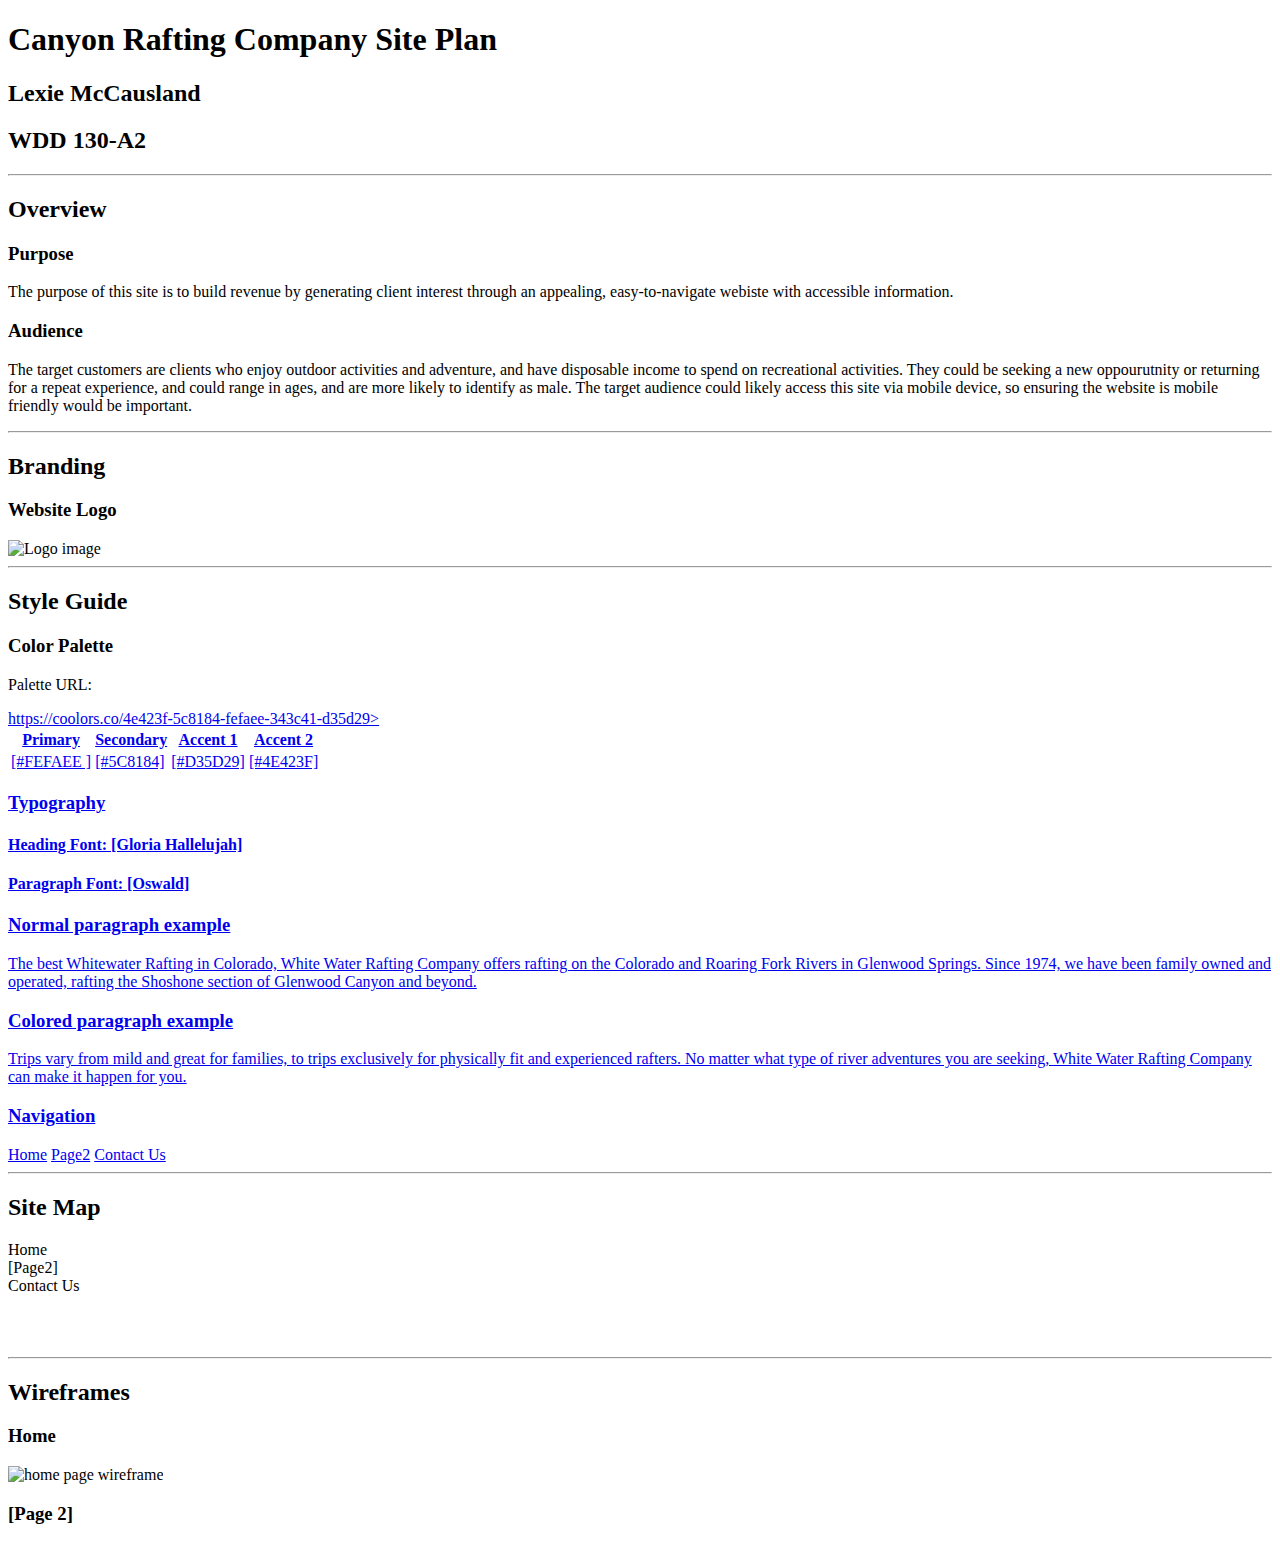
==== site-plan-rafting.html @ 2eac21ef "Update and rename site-plan.html FIX site plan html" ====
<!DOCTYPE html>
<html lang="en-us">

<head>
  <meta charset="utf-8" />
  <title>Site Plan</title>
  <link type="text/css" rel="stylesheet" href="styles/site-plan-rafting.css" />
</head>

<body>
  <header>
    <h1>Canyon Rafting Company Site Plan</h1>
    <h2>Lexie McCausland</h2>
    <h2>WDD 130-A2</h2>
    <!-- In the header above, add the name of your site, your name and class number. For example if you are in section 3 you would put WDD 130-03 -->
  </header>
  <main>
    <!-- ------------------------Steps 2-5------------------------------ -->
    <hr />
    <h2>Overview</h2>
    <h3>Purpose</h3>
    <p>The purpose of this site is to build revenue by generating client interest through an appealing, easy-to-navigate webiste with accessible information.
    </p>
    <!-- change this -->

    <h3>Audience</h3>
    <p>The target customers are clients who enjoy outdoor activities and adventure, and have disposable income to spend on recreational activities. 
        They could be seeking a new oppourutnity or returning for a repeat experience, and could range in ages, and are more likely to identify as male. 
        The target audience could likely access this site via mobile device, so ensuring the website is mobile friendly would be important. 
    </p>
    <!-- change this -->

    <hr />
    <h2>Branding</h2>
    <h3>Website Logo</h3>
    <!-- Replace this with some sort of logo for your site.  A logo can be as simple as the name of your site in a nice font :) -->
    <img src="/wwr\images\logoconcept.png" alt="Logo image" />
    <hr />
    <h2>Style Guide</h2>

    <!-- ------------------------Steps 6-9------------------------------ -->

    <h3>Color Palette</h3>
    <!--  The colors you choose for a website are one of the most important decisions you will make. Follow the instructions on the activity in Canvas then return and replace the color codes below with the hex color codes (the 6 digit numbers that show at the bottom of each color) for the colors you have chosen below.  You should have at least 2 colors but do not have to fill in all 4 if you do not need them.  -->

    <!-- Copy and paste the URL to your finished palette below. Replace the href value that is there with yours. Make sure to paste it into both the href value and the content text of the <a> tag -->
    <p>Palette URL:</p>
    <a href="https://coolors.co/4e423f-5c8184-fefaee-343c41-d35d29f"
      target="_blank">https://coolors.co/4e423f-5c8184-fefaee-343c41-d35d29>

    <table class="colors">
      <tr>
        <th>Primary</th>
        <th>Secondary</th>
        <th>Accent 1</th>
        <th>Accent 2</th>
      </tr>
      <!-- Replace the numbers in the boxes below with your hex color codes. Then switch to the site-plan.css file and change your colors there as well. -->
      <tr>
        <td class="primary">[#FEFAEE ]</td>
        <td class="secondary">[#5C8184]</td>
        <td class="accent1">[#D35D29]</td>
        <td class="accent2">[#4E423F]</td>
      </tr>
    </table>

    <!-- ------------------------Steps 10-12------------------------------ -->

    <h3>Typography</h3>
    <!-- Choose a font for your paragraphs (body copy) and headlines. What font(s) have you chosen? Think also about which of your colors above you might use for background and font colors. -->

    <h4>
      Heading Font: [Gloria Hallelujah]
      <!-- change this -->
    </h4>
    <h4>
      Paragraph Font: [Oswald]
      <!-- change this -->
    </h4>
    <h3>Normal paragraph example</h3>
    <p>
      The best Whitewater Rafting in Colorado, White Water Rafting Company
      offers rafting on the Colorado and Roaring Fork Rivers in Glenwood
      Springs. Since 1974, we have been family owned and operated, rafting the
      Shoshone section of Glenwood Canyon and beyond.
    </p>
    <h3>Colored paragraph example</h3>
    <p class="colored">
      Trips vary from mild and great for families, to trips exclusively for
      physically fit and experienced rafters. No matter what type of river
      adventures you are seeking, White Water Rafting Company can make it
      happen for you.
    </p>

    <!-- ------------------------Step 13------------------------------ -->

    <h3>Navigation</h3>
    <!-- Think about how you want your navigation bar to look. In the site-plan.css file change the colors to your colors to get the look you desire. -->
    <nav>
      <a href="#">Home</a>
      <a href="#">Page2</a>
      <a href="#">Contact Us</a>
    </nav>
    <hr />
    <h2>Site Map</h2>
    <div class="sitemap">
      <div class="sm-home">Home</div>
      <div class="sm-page2">
        [Page2]
        <!-- this page will have a name later -->
      </div>
      <div class="sm-page3">Contact Us</div>

      <div class="top">&nbsp;</div>
      <div class="left">&nbsp;</div>
      <div class="right">&nbsp;</div>
    </div>
    <hr />
    <h2>Wireframes</h2>
    <!-- Create an additional wireframe for your site. List it here below the Home page wireframe. -->

    <h3>Home</h3>

    <img src="https://byui-wdd.github.io/wdd130/rafting_images/wireframe_home.png" alt="home page wireframe" />

    <h3>[Page 2]</h3>

    <!-- <img src="#" alt="page 2 wireframe"> -->
  </main>
</body>

</html>
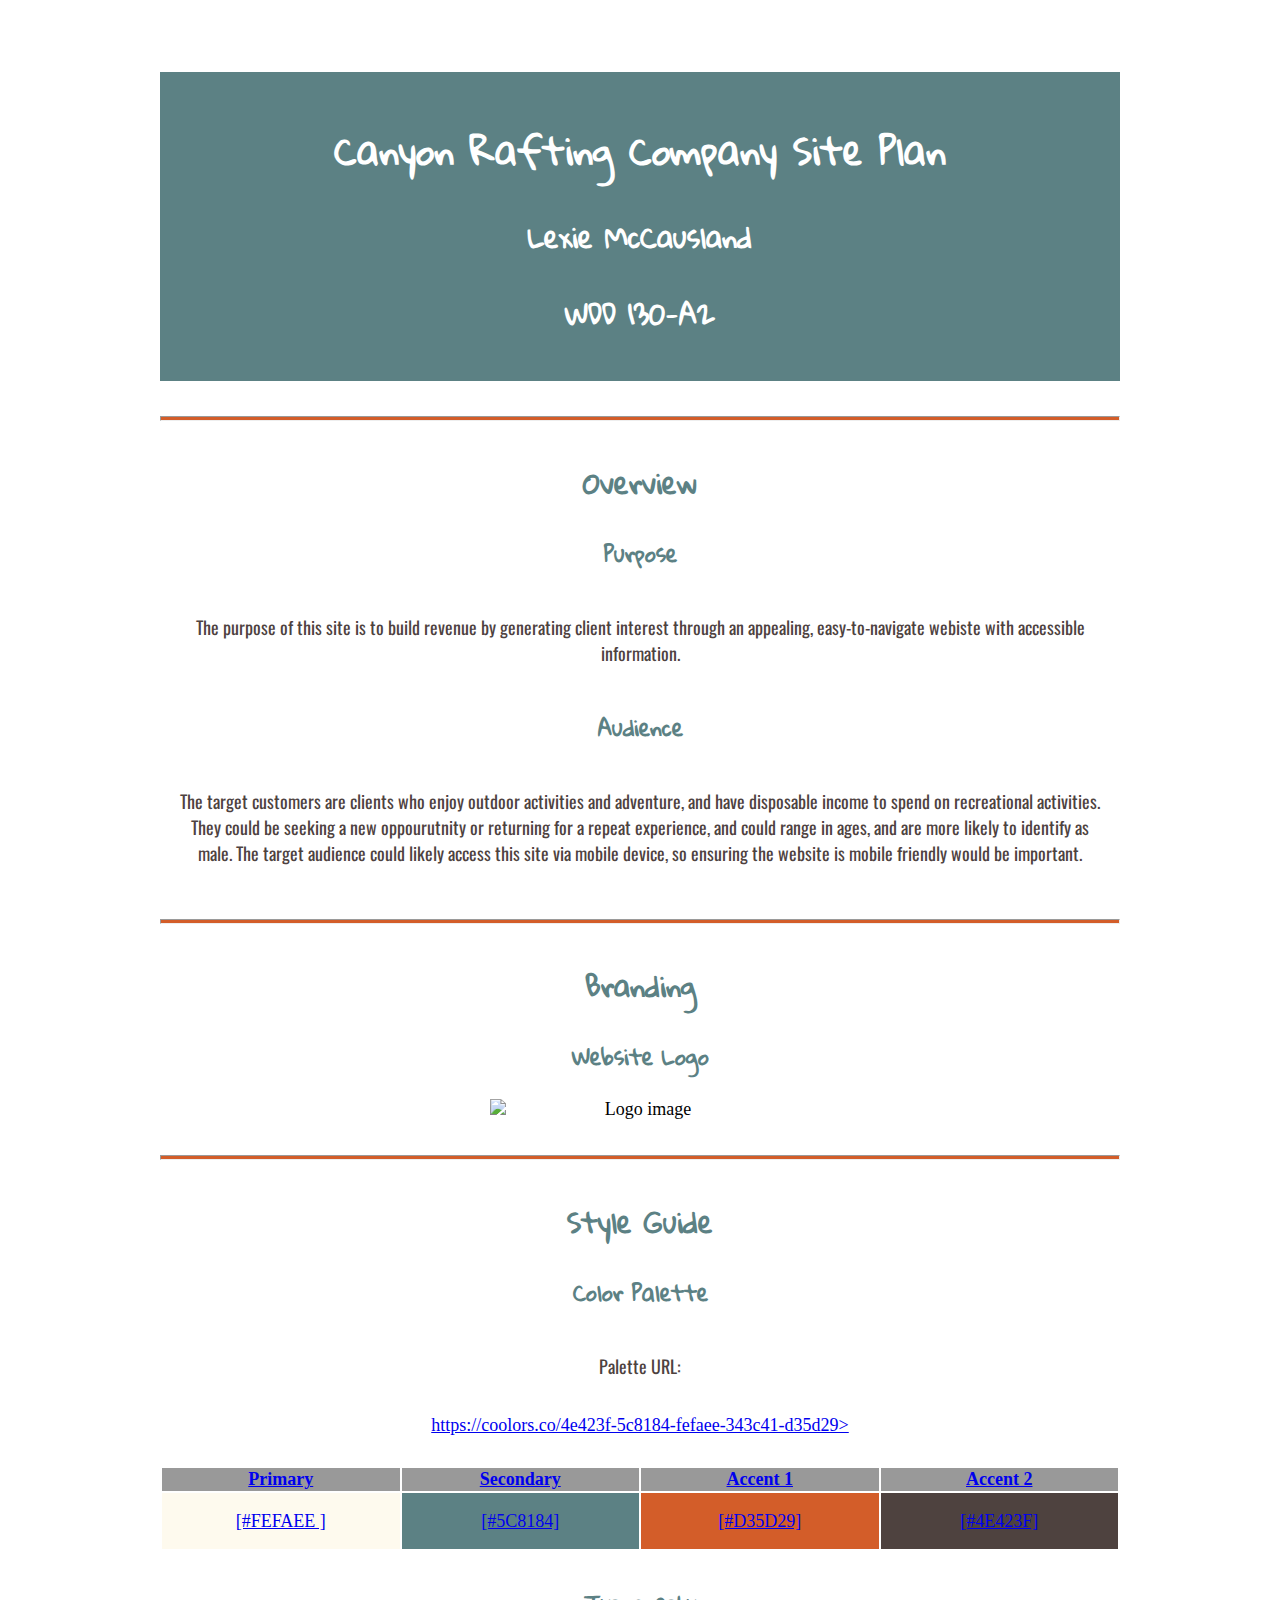
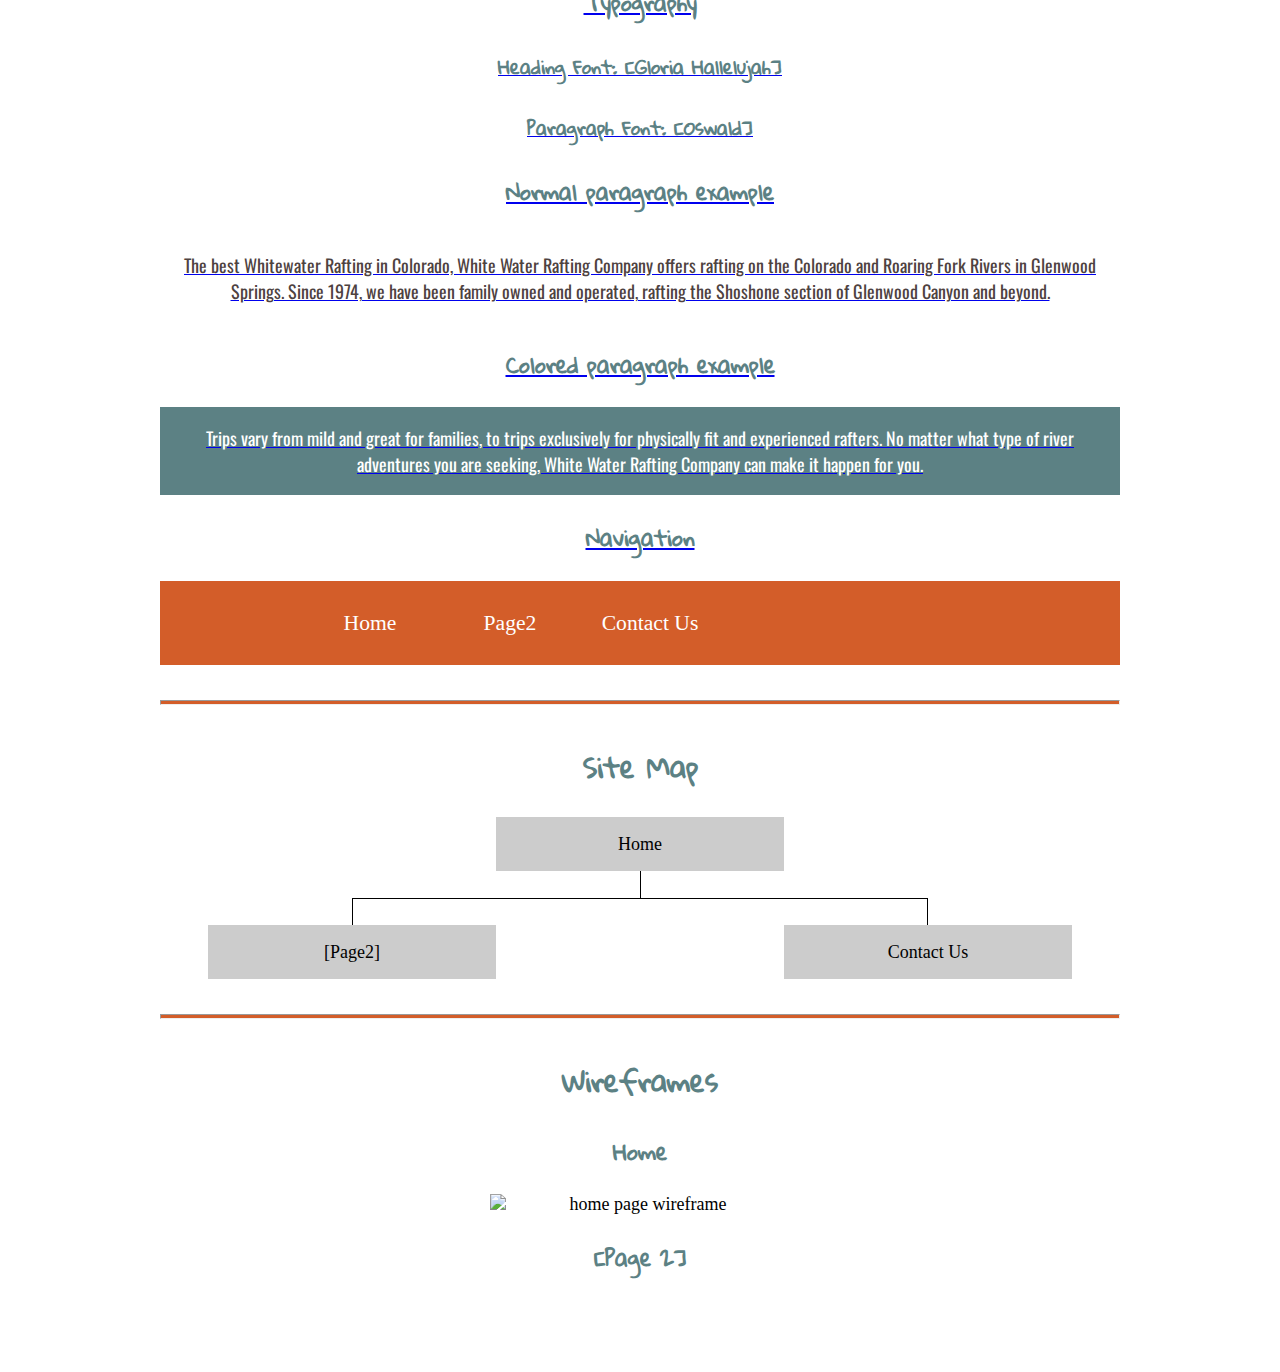
==== commit c282ef32: "Update site-plan-rafting.html fix css link" ====
--- a/site-plan-rafting.html
+++ b/site-plan-rafting.html
@@ -5,7 +5,7 @@
 <head>
   <meta charset="utf-8" />
   <title>Site Plan</title>
-  <link type="text/css" rel="stylesheet" href="styles/site-plan-rafting.css" />
+  <link type="text/css" rel="stylesheet" href="site-plan-rafting.css" />
 </head>
 
 <body>
--- a/site-plan-rafting.css
+++ b/site-plan-rafting.css
@@ -0,0 +1,165 @@
+
+/* if you are using any Google fonts change the font names below to your fonts. 
+Any spaces in your font name should be replaced with a +. 
+Fonts are separated by a & */
+@import url('https://fonts.googleapis.com/css2?family=Gloria+Hallelujah&family=Oswald:wght@200..700&display=swap');
+
+:root {
+  /* change the values below to your colors from your palette */
+  --primary-color:  #FEFAEE ;
+  --secondary-color:#5C8184 ;
+  --accent1-color: #D35D29;
+  --accent2-color: #4E423F;
+
+  /* change the values below to your chosen font(s) */
+  --heading-font: "Gloria Hallelujah";
+  --paragraph-font: Oswald, Helvetica, sans-serif;
+
+  /* these colors below should be chosen from among your palette colors above */
+  --headline-color-on-white:#5C8184  ;  /* headlines on a white background */ 
+  --headline-color-on-color: white; /* headlines on a colored background */ 
+  --paragraph-color-on-white: #4E423F ; /* paragraph text on a white background */ 
+  --paragraph-color-on-color: white; /* paragraph text on a colored background */ 
+  --paragraph-background-color: #5C8184  ;
+  --nav-link-color:white  ;
+  --nav-background-color: #D35D29;
+  --nav-hover-link-color: white;
+  --nav-hover-background-color: #5C8184 ;
+}
+
+
+/*  Look around below...but DON'T CHANGE ANYTHING! */
+
+body {
+  max-width: 960px;
+  margin: 0 auto;
+  padding: 4em;
+  font-size: 18px;
+  text-align: center;
+}
+img {
+  display: block;
+  margin: 0 auto;
+  max-width: 300px;
+}
+h1, h2, h3, h4, h5, h6 {
+  font-family: var(--heading-font);
+  color: var(--headline-color-on-white);
+}
+h2 {
+  text-align: center;
+}
+hr {
+  height: 3px;
+  margin: 35px 0;
+  background: var(--accent1-color);
+}
+header {
+  padding: 1em;
+  text-align: center;
+  color: var(--headline-color-on-color);
+  background-color: var(--paragraph-background-color);
+}
+header > h1, header > h2 {
+  color: var(--headline-color-on-color);
+}
+p {
+  font-family: var(--paragraph-font);
+  color: var(--paragraph-color-on-white);
+  padding: 1em;
+}
+.colors {
+  width: 100%;
+  min-width: 350px;
+  margin: 30px auto;
+  text-align: center;
+}
+.colors th {
+  background-color: #999;
+}
+.colors td{
+  width: 25%;
+  height: 3em;
+}
+.primary {
+  background-color: var(--primary-color);
+}
+.secondary {
+  background-color: var(--secondary-color);
+}
+.accent1 {
+  background-color: var(--accent1-color);
+}
+.accent2{
+  background-color: var(--accent2-color);
+}
+p.colored {
+  background-color: var(--paragraph-background-color);
+  color: var(--paragraph-color-on-color);
+}
+nav {
+  background-color: var(--nav-background-color);
+  line-height: 3em;
+  text-align: center;
+  font-size: 1.2em;
+}
+nav  {
+  list-style-type: none;
+  display: flex;
+}
+nav a {
+  padding:1em;
+  min-width: 120px;
+  text-decoration: none;
+  padding: 10px;
+}
+nav a:link, nav a:visited {
+  color: var(--nav-link-color);
+}
+nav a:hover {
+  color: var(--nav-hover-link-color);
+  background-color: var(--nav-hover-background-color);
+}
+.sitemap {
+  display: grid;
+  justify-content: center;
+
+  grid-template-columns: repeat(6, 15%);
+  grid-template-rows: 3em 1.5em 1.5em 3em;
+  grid-template-areas: ". . home home . ."
+    ". . . top . ."
+    ". left left right right ."
+    "page2 page2 . . page3 page3";
+}
+.sitemap > div {
+  text-align: center;
+}
+.sm-home {
+  grid-area: home;
+  background-color: #ccc;
+  line-height: 3em;
+}
+.sm-page2 {
+  grid-area: page2;
+  background-color: #ccc;
+  line-height: 3em;
+}
+.sm-page3 {
+  grid-area: page3;
+  background-color: #ccc;
+  line-height: 3em;
+}
+.top {
+  grid-area: top;
+  border-left: 1px solid;
+}
+.left {
+  grid-area: left;
+  border-top: 1px solid;
+  border-left: 1px solid;
+}
+.right {
+  grid-area: right;
+  border-top: 1px solid;
+  border-right: 1px solid;
+}
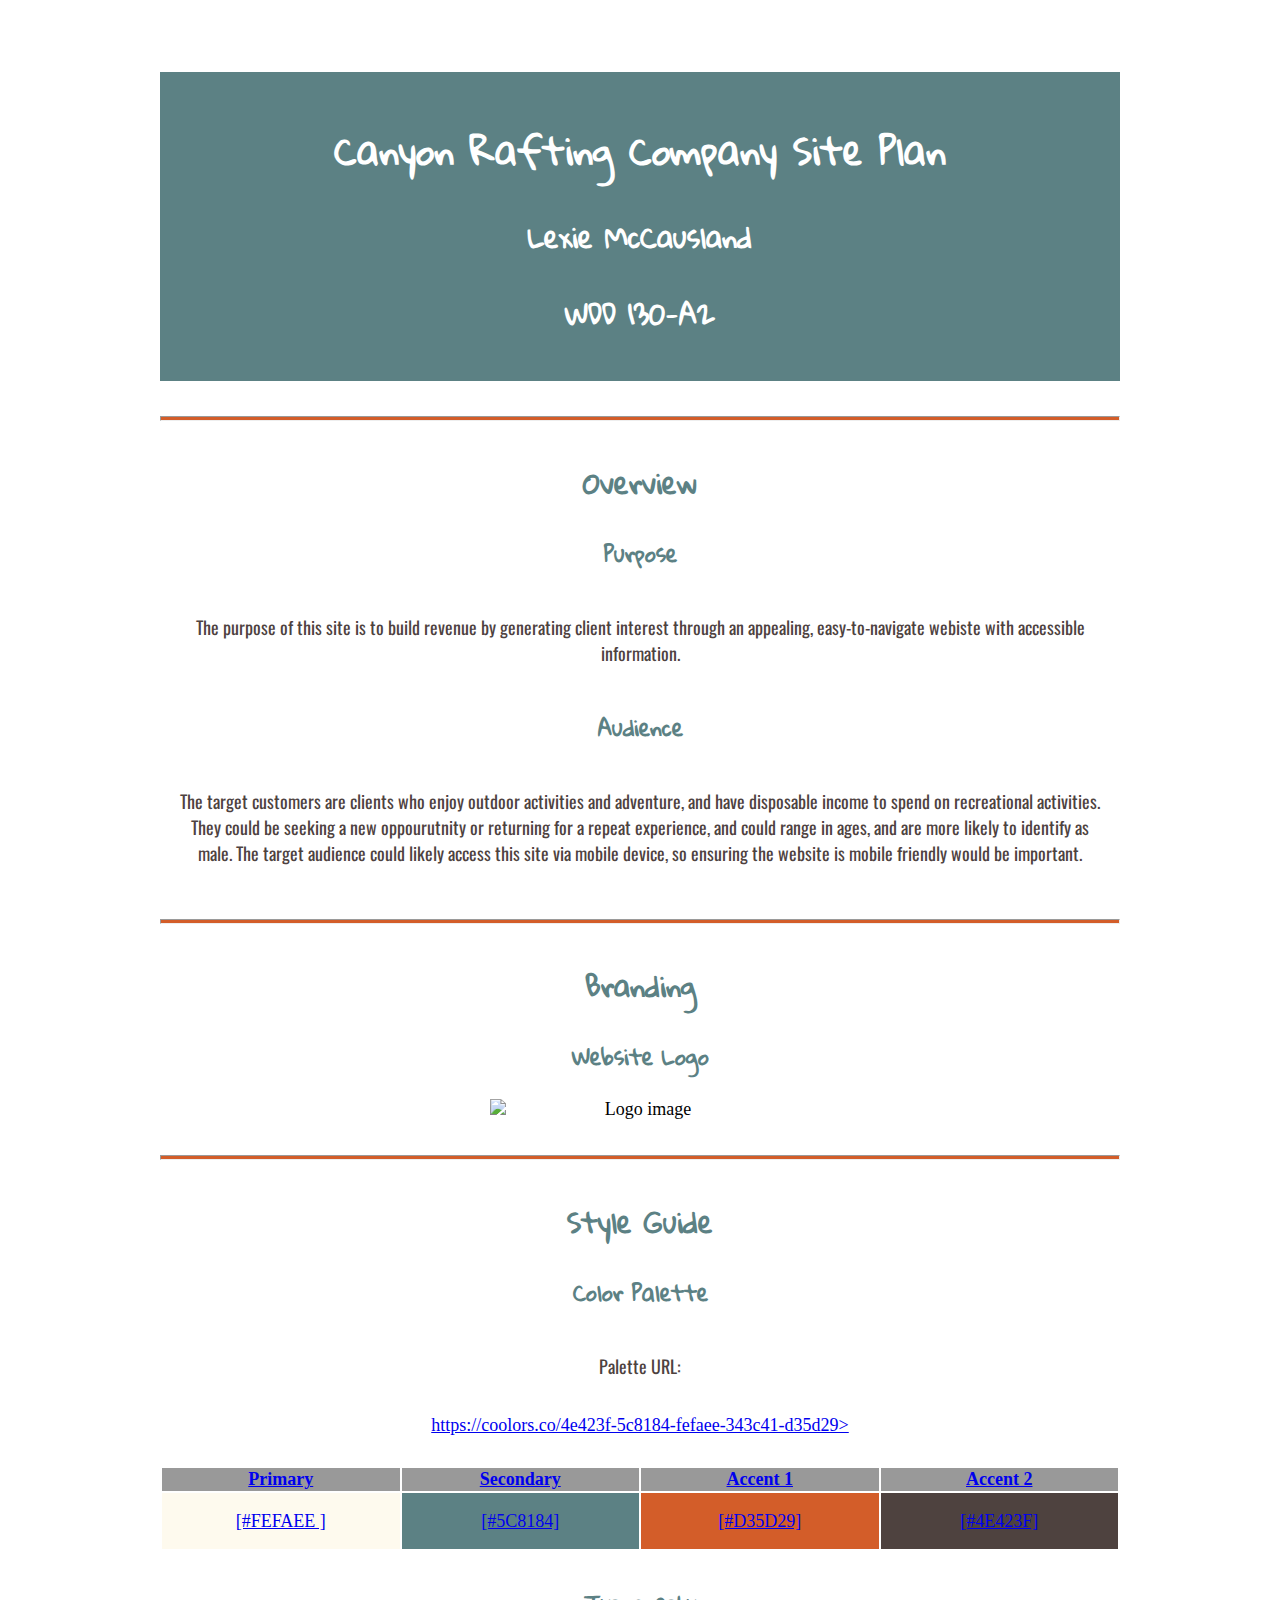
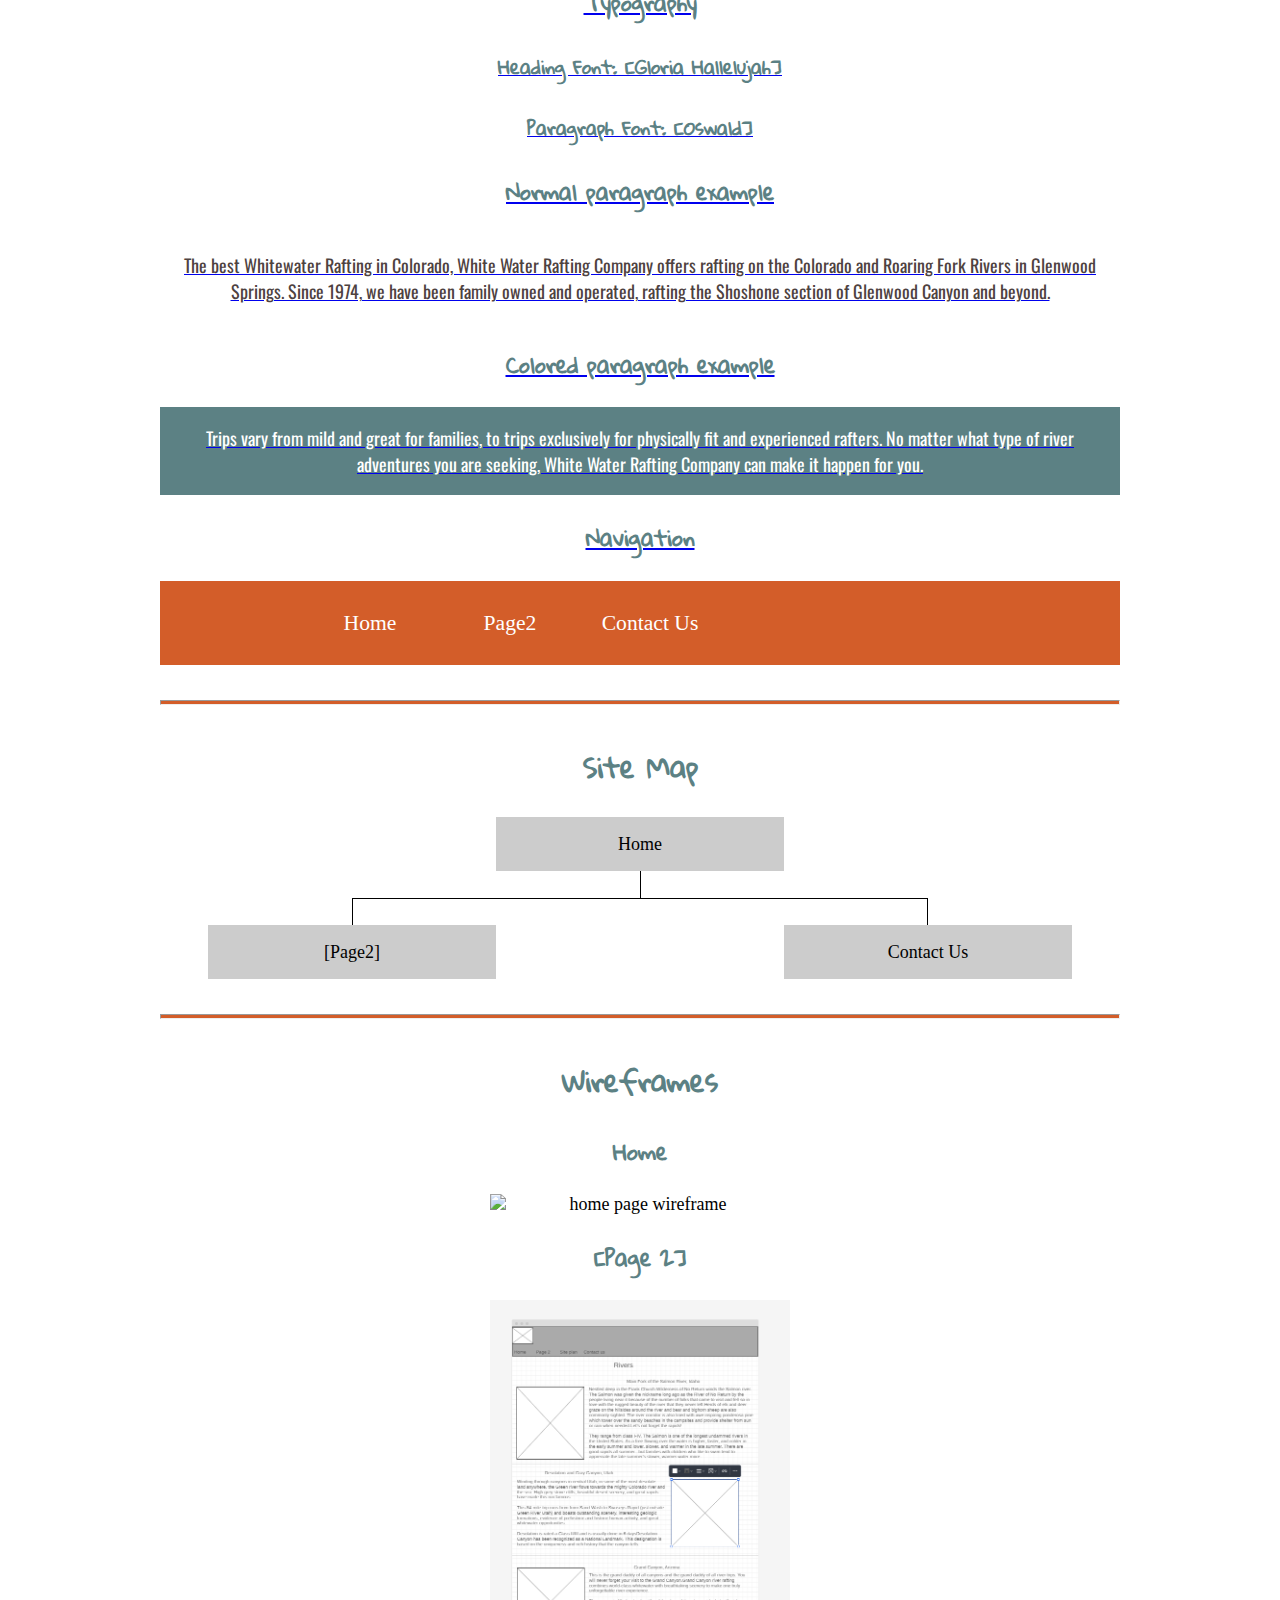
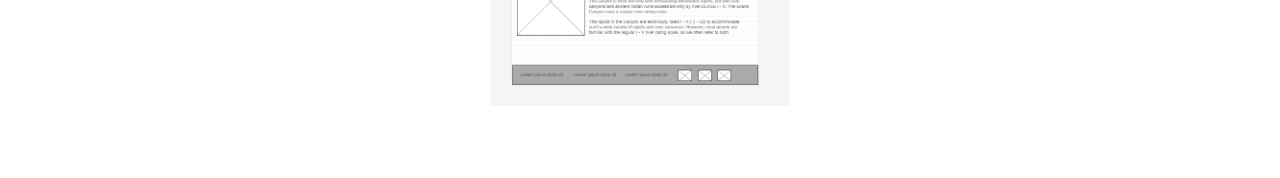
==== commit 92a7fd79: "Update site-plan-rafting.html add page 2 wireframe" ====
--- a/site-plan-rafting.html
+++ b/site-plan-rafting.html
@@ -125,7 +125,7 @@
     <img src="https://byui-wdd.github.io/wdd130/rafting_images/wireframe_home.png" alt="home page wireframe" />
 
     <h3>[Page 2]</h3>
-
+    <img src= "page2-wireframe.png" alt = "page 2 wireframe">
     <!-- <img src="#" alt="page 2 wireframe"> -->
   </main>
 </body>
